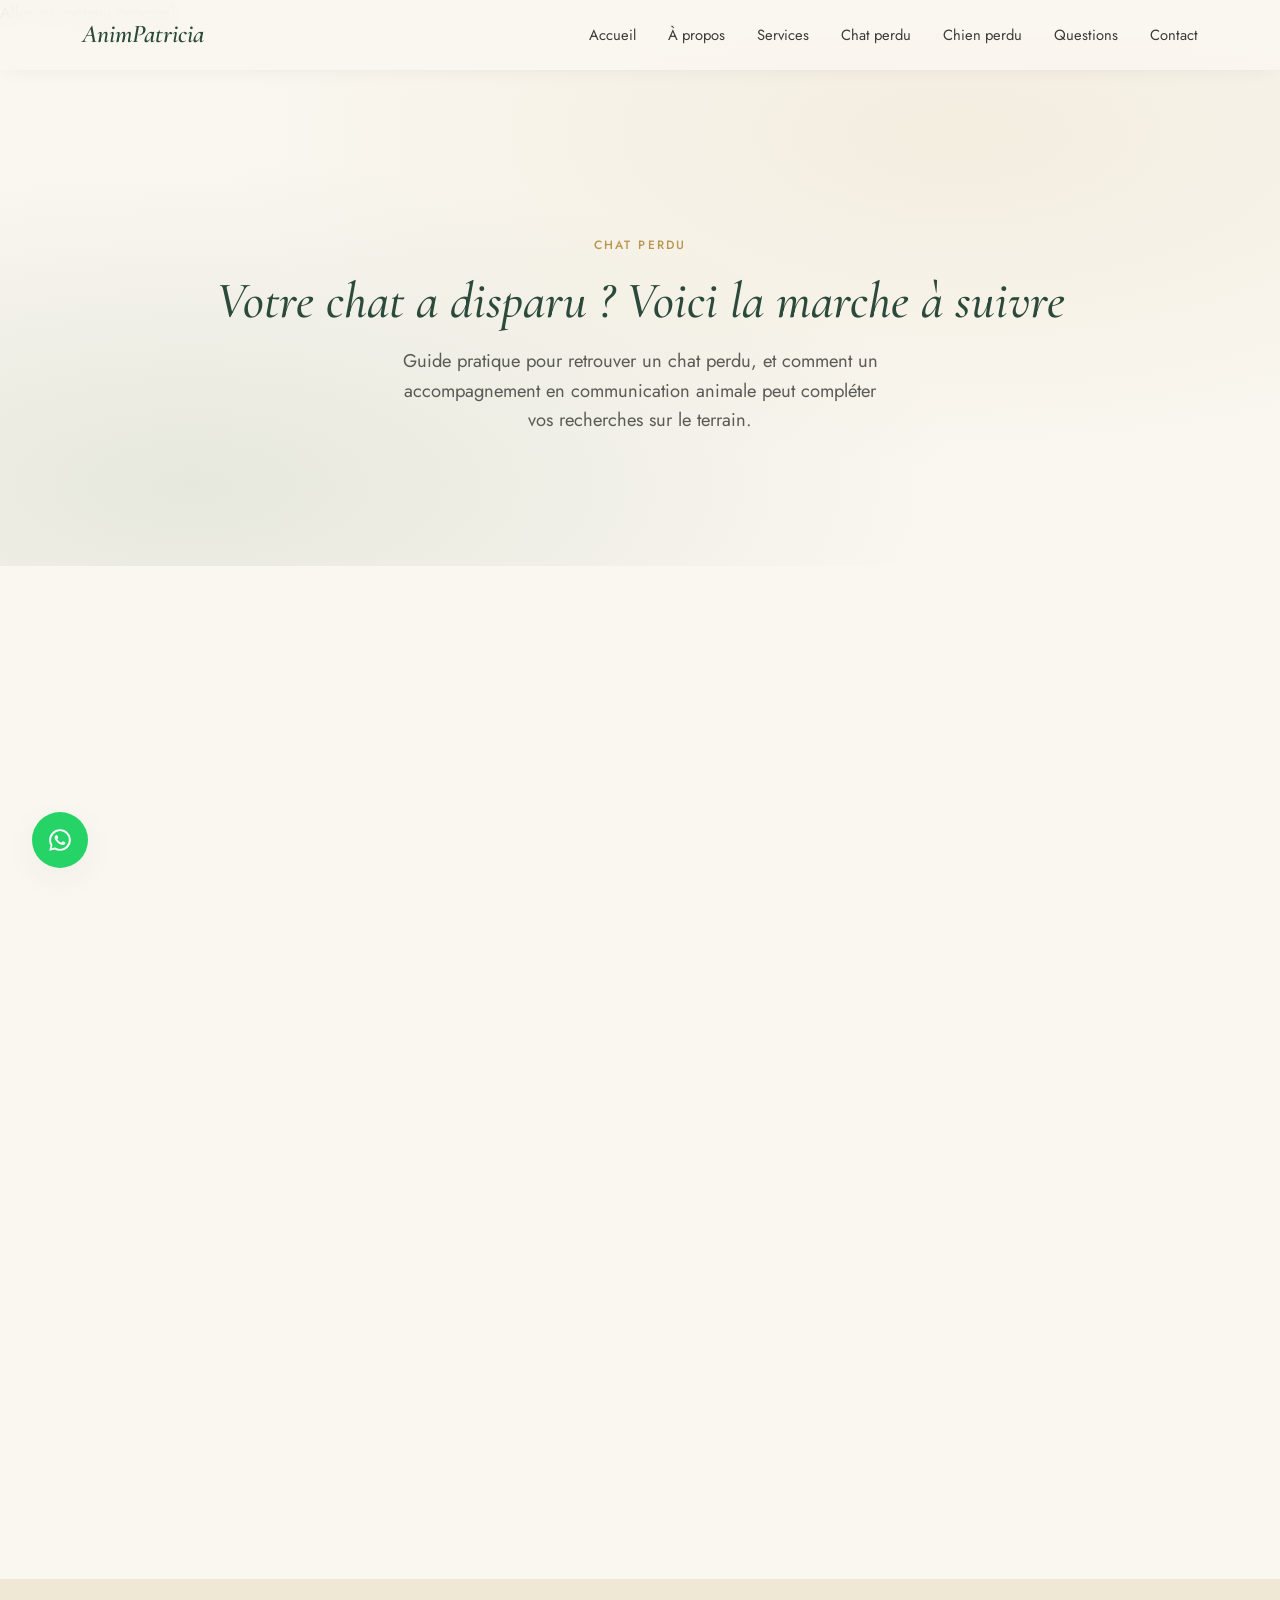
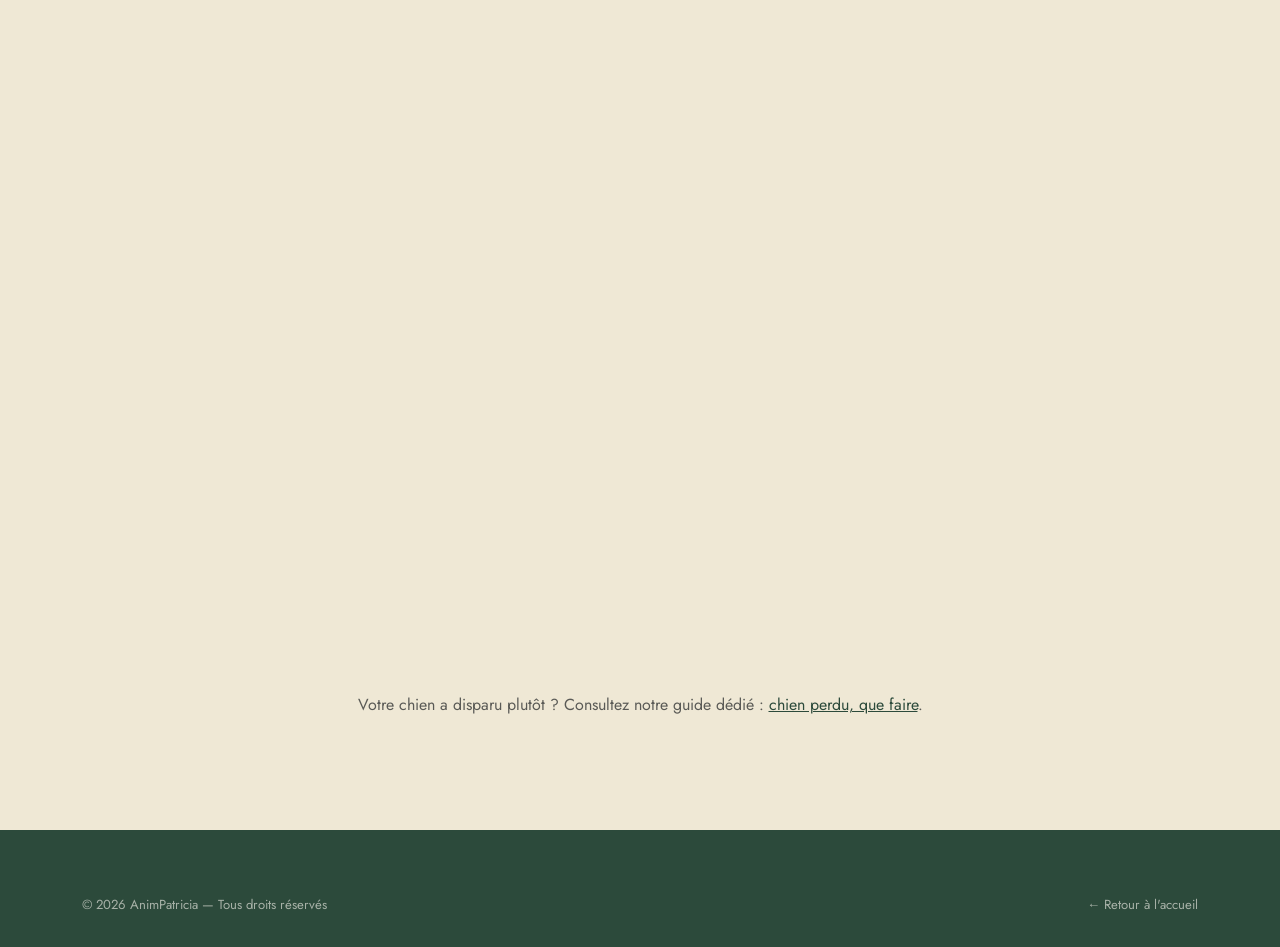
==== chat-perdu.html @ 19178d29 "Add files via upload" ====
<!DOCTYPE html>
<html lang="fr">
<head>
<meta charset="UTF-8">
<meta name="viewport" content="width=device-width, initial-scale=1.0">
<title>Chat Perdu : Que Faire ? Retrouver son Chat Disparu | AnimPatricia</title>
<meta name="description" content="Votre chat a disparu ? Découvrez la marche à suivre pour retrouver un chat perdu, et comment la communication animale peut vous aider dans les recherches.">
<meta name="keywords" content="chat perdu, chat disparu, retrouver un chat perdu, chat perdu que faire, chat échappé, recherche chat perdu">
<meta name="author" content="AnimPatricia">
<meta name="robots" content="index, follow, max-image-preview:large">
<meta name="theme-color" content="#2C4A3B">
<link rel="canonical" href="https://www.animpatricia.fr/chat-perdu.html">

<meta property="og:type" content="article">
<meta property="og:site_name" content="AnimPatricia">
<meta property="og:title" content="Chat Perdu : Que Faire ? Retrouver son Chat Disparu">
<meta property="og:description" content="La marche à suivre pour retrouver un chat perdu, et comment la communication animale peut aider dans les recherches.">
<meta property="og:image" content="https://images.unsplash.com/photo-1533738363-b7f9aef128ce?w=1200&q=80">
<meta property="og:url" content="https://www.animpatricia.fr/chat-perdu.html">
<meta property="og:locale" content="fr_FR">

<meta name="twitter:card" content="summary_large_image">
<meta name="twitter:title" content="Chat Perdu : Que Faire ? Retrouver son Chat Disparu">
<meta name="twitter:image" content="https://images.unsplash.com/photo-1533738363-b7f9aef128ce?w=1200&q=80">

<link rel="icon" href="data:image/svg+xml,<svg xmlns=%22http://www.w3.org/2000/svg%22 viewBox=%220 0 100 100%22><text y=%22.9em%22 font-size=%2290%22>🐾</text></svg>">
<link rel="manifest" href="manifest.json">

<script type="application/ld+json">
{
  "@context": "https://schema.org",
  "@type": "BreadcrumbList",
  "itemListElement": [
    {"@type": "ListItem", "position": 1, "name": "Accueil", "item": "https://www.animpatricia.fr/"},
    {"@type": "ListItem", "position": 2, "name": "Chat perdu", "item": "https://www.animpatricia.fr/chat-perdu.html"}
  ]
}
</script>
<script type="application/ld+json">
{
  "@context": "https://schema.org",
  "@type": "Article",
  "headline": "Chat perdu : que faire pour le retrouver ?",
  "author": {"@type": "Person", "name": "Patricia"},
  "publisher": {"@type": "Organization", "name": "AnimPatricia"},
  "about": "Recherche d'un chat perdu ou disparu",
  "mainEntityOfPage": "https://www.animpatricia.fr/chat-perdu.html"
}
</script>
<script type="application/ld+json">
{
  "@context": "https://schema.org",
  "@type": "FAQPage",
  "mainEntity": [
    {"@type": "Question", "name": "Combien de temps un chat perdu peut-il survivre dehors ?", "acceptedAnswer": {"@type": "Answer", "text": "Un chat peut survivre plusieurs jours à plusieurs semaines dehors selon son caractère et son environnement. Les premières 48 à 72 heures sont déterminantes pour les recherches."}},
    {"@type": "Question", "name": "Un chat perdu revient-il de lui-même ?", "acceptedAnswer": {"@type": "Answer", "text": "Cela arrive fréquemment, surtout si le chat ne s'est pas trop éloigné de son territoire. Mais un chat stressé ou effrayé peut aussi se cacher longtemps sans oser bouger."}},
    {"@type": "Question", "name": "La communication animale peut-elle aider à retrouver un chat perdu ?", "acceptedAnswer": {"@type": "Answer", "text": "Une séance de communication animale ne remplace pas les recherches actives, mais elle peut apporter des pistes sur l'état émotionnel et l'environnement perçu par l'animal, en complément."}}
  ]
}
</script>

<link rel="preconnect" href="https://fonts.googleapis.com">
<link rel="preconnect" href="https://fonts.gstatic.com" crossorigin>
<link href="https://fonts.googleapis.com/css2?family=Cormorant+Garamond:ital,wght@0,400;0,500;0,600;1,400;1,500;1,600&family=Jost:wght@300;400;500;600&display=swap" rel="stylesheet">
<link rel="stylesheet" href="style.css">
</head>
<body>
<a href="#main" class="skip-link">Aller au contenu principal</a>

<nav class="navbar scrolled" id="navbar">
  <div class="container">
    <a href="index.html#accueil" class="logo">AnimPatricia</a>
    <ul class="nav-links">
      <li><a href="index.html#accueil">Accueil</a></li>
      <li><a href="index.html#apropos">À propos</a></li>
      <li><a href="index.html#services">Services</a></li>
      <li><a href="chat-perdu.html">Chat perdu</a></li>
      <li><a href="chien-perdu.html">Chien perdu</a></li>
      <li><a href="index.html#faq">Questions</a></li>
      <li><a href="index.html#contact">Contact</a></li>
    </ul>
    <a href="index.html#contact" class="btn btn-primary btn-small nav-cta">Réserver</a>
  </div>
</nav>

<main id="main">
<header class="hero" style="min-height:60vh;padding-top:8rem;padding-bottom:3rem">
  <div class="container" style="grid-template-columns:1fr;text-align:center">
    <div class="hero-text reveal visible" style="margin:0 auto">
      <span class="eyebrow">Chat perdu</span>
      <h1 style="font-size:clamp(2.2rem,4.5vw,3.2rem)">Votre chat a disparu ? Voici la marche à suivre</h1>
      <p style="margin:1rem auto 0">Guide pratique pour retrouver un chat perdu, et comment un accompagnement en communication animale peut compléter vos recherches sur le terrain.</p>
    </div>
  </div>
</header>

<section class="section">
  <div class="container" style="max-width:760px">
    <div class="reveal">
      <h2>Les premières heures : ce qu'il faut faire</h2>
      <p>La majorité des chats perdus restent cachés à proximité de leur domicile, souvent par peur plutôt que par fugue volontaire. Agir vite augmente nettement les chances de retrouvailles.</p>
      <div class="about-values" style="grid-template-columns:1fr;margin:1.5rem 0">
        <div style="text-align:left">🔦 Cherchez en priorité la nuit, aux heures calmes, avec une lampe torche et sa nourriture habituelle</div>
        <div style="text-align:left">📢 Prévenez les voisins, la mairie, les vétérinaires et la fourrière du secteur</div>
        <div style="text-align:left">📱 Diffusez une annonce avec photo sur les réseaux sociaux et sites spécialisés (I-CAD, SecondeChance...)</div>
        <div style="text-align:left">🏠 Laissez une fenêtre ou une porte accessible avec un vêtement de la maison à l'extérieur</div>
        <div style="text-align:left">🐾 Vérifiez l'identification (puce électronique) auprès du fichier I-CAD si le chat est retrouvé par un tiers</div>
      </div>

      <h2>Pourquoi les chats se cachent plutôt que de revenir</h2>
      <p>Contrairement au chien, le chat perdu a un réflexe de survie qui le pousse à se dissimuler plutôt qu'à se déplacer vers son foyer. Il peut rester tapi à quelques mètres de chez vous, silencieux, sans oser sortir de sa cachette même en vous entendant l'appeler.</p>

      <h2>Comment la communication animale peut compléter vos recherches</h2>
      <p>Une séance de communication animale ne remplace jamais les recherches actives sur le terrain, mais elle peut, en complément, apporter des éléments de compréhension : état émotionnel du chat au moment de la disparition, éléments de son environnement perçus intuitivement, ou pistes pour orienter les zones de recherche.</p>
      <p>Chez AnimPatricia, cet accompagnement se fait sur la base d'une photo récente de votre chat, à distance, sans nécessiter sa présence physique.</p>

      <div style="text-align:center;margin-top:2.5rem">
        <a href="index.html#contact" class="btn btn-primary">Demander un accompagnement</a>
      </div>
    </div>
  </div>
</section>

<section class="section section-alt">
  <div class="container" style="max-width:760px">
    <div class="section-head reveal">
      <span class="eyebrow">Questions fréquentes</span>
      <h2>Chat perdu : les questions les plus posées</h2>
    </div>
    <div class="faq-list reveal">
      <div class="faq-item open">
        <div class="faq-question" style="cursor:default"><span>Combien de temps un chat perdu peut-il survivre dehors ?</span></div>
        <div class="faq-answer" style="max-height:none"><p>Un chat peut survivre plusieurs jours à plusieurs semaines dehors selon son caractère et son environnement. Les premières 48 à 72 heures sont déterminantes pour les recherches.</p></div>
      </div>
      <div class="faq-item open">
        <div class="faq-question" style="cursor:default"><span>Un chat perdu revient-il de lui-même ?</span></div>
        <div class="faq-answer" style="max-height:none"><p>Cela arrive fréquemment, surtout si le chat ne s'est pas trop éloigné de son territoire. Mais un chat stressé ou effrayé peut aussi se cacher longtemps sans oser bouger.</p></div>
      </div>
      <div class="faq-item open">
        <div class="faq-question" style="cursor:default"><span>La communication animale peut-elle aider à retrouver un chat perdu ?</span></div>
        <div class="faq-answer" style="max-height:none"><p>Une séance de communication animale ne remplace pas les recherches actives, mais elle peut apporter des pistes sur l'état émotionnel et l'environnement perçu par l'animal, en complément.</p></div>
      </div>
    </div>
    <p style="text-align:center;margin-top:2rem;color:var(--charcoal-soft)">Votre chien a disparu plutôt ? Consultez notre guide dédié : <a href="chien-perdu.html" style="text-decoration:underline;color:var(--forest)">chien perdu, que faire</a>.</p>
  </div>
</section>
</main>

<footer>
  <div class="container">
    <div class="footer-bottom" style="border-top:none;padding-top:0">
      <span>© <span id="year"></span> AnimPatricia — Tous droits réservés</span>
      <a href="index.html#accueil">← Retour à l'accueil</a>
    </div>
  </div>
</footer>

<a href="https://wa.me/33756988756" target="_blank" rel="noopener" class="whatsapp-float" aria-label="Contacter sur WhatsApp">
  <svg width="26" height="26" viewBox="0 0 24 24" fill="currentColor"><path d="M12 2C6.48 2 2 6.48 2 12c0 1.85.5 3.58 1.36 5.08L2 22l5.08-1.32A9.94 9.94 0 0012 22c5.52 0 10-4.48 10-10S17.52 2 12 2zm0 18.2c-1.62 0-3.14-.44-4.44-1.2l-.32-.19-3.02.79.8-2.94-.2-.3A8.18 8.18 0 013.8 12 8.2 8.2 0 1112 20.2zm4.5-6.14c-.25-.12-1.45-.71-1.67-.8-.22-.08-.39-.12-.55.12-.16.25-.63.8-.77.96-.14.16-.28.18-.53.06-.25-.12-1.04-.38-1.99-1.22-.73-.65-1.23-1.46-1.37-1.7-.14-.25-.02-.38.11-.5.11-.11.25-.28.37-.42.12-.14.16-.25.24-.4.08-.16.04-.3-.02-.42-.06-.12-.55-1.33-.76-1.82-.2-.48-.4-.42-.55-.42h-.47c-.16 0-.42.06-.64.3-.22.25-.85.83-.85 2.02 0 1.19.87 2.34.99 2.5.12.16 1.7 2.6 4.13 3.64.58.25 1.03.4 1.38.51.58.18 1.11.16 1.53.1.47-.07 1.45-.59 1.65-1.16.2-.57.2-1.06.14-1.16-.06-.1-.22-.16-.47-.28z"/></svg>
</a>

<script>document.getElementById('year').textContent = new Date().getFullYear();</script>
</body>
</html>
---- style.css ----
/* ==========================================================================
   AnimPatricia — Feuille de style
   Système de design : tokens couleur, typographie, layout
   ========================================================================== */

:root {
  /* Couleurs */
  --cream: #FAF7F0;
  --cream-dark: #F2EDE1;
  --sand: #E4D9BE;
  --sand-light: #EFE8D5;
  --sage: #8CA187;
  --sage-dark: #6E8570;
  --forest: #2C4A3B;
  --forest-light: #3C5C4B;
  --gold: #B8964F;
  --gold-light: #D4B876;
  --charcoal: #3A3A38;
  --charcoal-soft: #5A5A56;
  --white: #FFFFFF;

  /* Typographie */
  --font-display: 'Cormorant Garamond', Georgia, serif;
  --font-body: 'Jost', 'Helvetica Neue', Arial, sans-serif;

  /* Espacements */
  --space-xs: 0.5rem;
  --space-sm: 1rem;
  --space-md: 2rem;
  --space-lg: 4rem;
  --space-xl: 7rem;

  /* Rayons & ombres */
  --radius-sm: 8px;
  --radius-md: 16px;
  --radius-lg: 28px;
  --shadow-soft: 0 10px 40px -12px rgba(58, 58, 56, 0.15);
  --shadow-softer: 0 4px 20px -8px rgba(58, 58, 56, 0.10);

  --transition-smooth: 0.5s cubic-bezier(0.22, 1, 0.36, 1);
}

* { box-sizing: border-box; margin: 0; padding: 0; }

html { scroll-behavior: smooth; }

@media (prefers-reduced-motion: reduce) {
  html { scroll-behavior: auto; }
  *, *::before, *::after {
    animation-duration: 0.01ms !important;
    animation-iteration-count: 1 !important;
    transition-duration: 0.01ms !important;
    scroll-behavior: auto !important;
  }
}

body {
  font-family: var(--font-body);
  background: var(--cream);
  color: var(--charcoal);
  line-height: 1.6;
  overflow-x: hidden;
  -webkit-font-smoothing: antialiased;
}

img { max-width: 100%; display: block; }
a { text-decoration: none; color: inherit; }
ul { list-style: none; }
button { font-family: inherit; cursor: pointer; border: none; background: none; }

h1, h2, h3, h4 {
  font-family: var(--font-display);
  font-weight: 500;
  color: var(--forest);
  line-height: 1.15;
}

.eyebrow {
  font-family: var(--font-body);
  text-transform: uppercase;
  letter-spacing: 0.18em;
  font-size: 0.75rem;
  color: var(--gold);
  font-weight: 500;
}

.container {
  max-width: 1180px;
  margin: 0 auto;
  padding: 0 var(--space-md);
}

.section {
  padding: var(--space-xl) 0;
  position: relative;
}

.section-head {
  max-width: 640px;
  margin: 0 auto var(--space-lg);
  text-align: center;
}

.section-head h2 {
  font-size: clamp(2rem, 4vw, 2.8rem);
  margin-top: var(--space-xs);
  font-style: italic;
}

.section-head p {
  color: var(--charcoal-soft);
  margin-top: var(--space-sm);
  font-size: 1.05rem;
}

.section-alt { background: var(--sand-light); }

/* ---------- Fil de lumière (signature) ---------- */
.thread-divider {
  width: 100%;
  height: 90px;
  display: block;
  margin: 0 auto;
}
.thread-divider path {
  fill: none;
  stroke: url(#thread-gradient);
  stroke-width: 2;
  stroke-linecap: round;
  stroke-dasharray: 600;
  stroke-dashoffset: 600;
  transition: stroke-dashoffset 1.6s cubic-bezier(0.22, 1, 0.36, 1);
}
.thread-divider.visible path { stroke-dashoffset: 0; }

/* ---------- Boutons ---------- */
.btn {
  display: inline-flex;
  align-items: center;
  gap: 0.5rem;
  padding: 0.85rem 1.9rem;
  border-radius: 999px;
  font-size: 0.95rem;
  font-weight: 500;
  letter-spacing: 0.02em;
  transition: all var(--transition-smooth);
  white-space: nowrap;
}
.btn-primary {
  background: var(--forest);
  color: var(--cream);
  box-shadow: var(--shadow-softer);
}
.btn-primary:hover {
  background: var(--forest-light);
  transform: translateY(-2px);
  box-shadow: var(--shadow-soft);
}
.btn-ghost {
  border: 1.5px solid var(--forest);
  color: var(--forest);
}
.btn-ghost:hover {
  background: var(--forest);
  color: var(--cream);
}
.btn-gold {
  background: linear-gradient(135deg, var(--gold-light), var(--gold));
  color: var(--cream);
}
.btn-gold:hover { transform: translateY(-2px); box-shadow: var(--shadow-soft); }
.btn-small { padding: 0.6rem 1.3rem; font-size: 0.85rem; }

/* ---------- Navbar ---------- */
.navbar {
  position: fixed;
  top: 0;
  left: 0;
  right: 0;
  z-index: 1000;
  padding: 1.3rem 0;
  transition: all var(--transition-smooth);
}
.navbar.scrolled {
  background: rgba(250, 247, 240, 0.92);
  backdrop-filter: blur(12px);
  box-shadow: var(--shadow-softer);
  padding: 0.9rem 0;
}
.navbar .container {
  display: flex;
  align-items: center;
  justify-content: space-between;
}
.logo {
  font-family: var(--font-display);
  font-size: 1.6rem;
  font-style: italic;
  color: var(--forest);
  font-weight: 600;
}
.nav-links {
  display: flex;
  gap: var(--space-md);
  align-items: center;
}
.nav-links a {
  font-size: 0.92rem;
  color: var(--charcoal);
  position: relative;
  padding-bottom: 4px;
}
.nav-links a::after {
  content: '';
  position: absolute;
  left: 0; bottom: 0;
  width: 0; height: 1.5px;
  background: var(--gold);
  transition: width 0.3s ease;
}
.nav-links a:hover::after { width: 100%; }
.nav-cta { display: none; }

.hamburger {
  display: none;
  flex-direction: column;
  gap: 5px;
  z-index: 1100;
  position: relative;
  width: 32px;
  height: 24px;
}
.hamburger span {
  display: block;
  width: 100%;
  height: 2px;
  background: var(--forest);
  border-radius: 2px;
  transition: all 0.35s cubic-bezier(0.22, 1, 0.36, 1);
}
.hamburger.open span:nth-child(1) { transform: translateY(8.5px) rotate(45deg); }
.hamburger.open span:nth-child(2) { opacity: 0; }
.hamburger.open span:nth-child(3) { transform: translateY(-8.5px) rotate(-45deg); }

.mobile-menu {
  position: fixed;
  top: 0;
  right: 0;
  height: 100vh;
  width: min(78vw, 340px);
  background: rgba(44, 74, 59, 0.97);
  backdrop-filter: blur(10px);
  z-index: 1050;
  transform: translateX(100%);
  transition: transform 0.5s cubic-bezier(0.22, 1, 0.36, 1);
  display: flex;
  flex-direction: column;
  justify-content: center;
  padding: var(--space-lg) var(--space-md);
}
.mobile-menu.open { transform: translateX(0); }
.mobile-menu a {
  color: var(--cream);
  font-family: var(--font-display);
  font-size: 1.5rem;
  font-style: italic;
  padding: 0.6rem 0;
  display: block;
  opacity: 0;
  transform: translateX(20px);
  transition: all 0.4s ease;
}
.mobile-menu.open a { opacity: 1; transform: translateX(0); }
.mobile-menu a:nth-child(1) { transition-delay: 0.1s; }
.mobile-menu a:nth-child(2) { transition-delay: 0.15s; }
.mobile-menu a:nth-child(3) { transition-delay: 0.2s; }
.mobile-menu a:nth-child(4) { transition-delay: 0.25s; }
.mobile-menu a:nth-child(5) { transition-delay: 0.3s; }
.mobile-menu a:nth-child(6) { transition-delay: 0.35s; }
.mobile-menu a:nth-child(7) { transition-delay: 0.4s; }
.mobile-menu a:nth-child(8) { transition-delay: 0.45s; }
.mobile-overlay {
  position: fixed;
  inset: 0;
  background: rgba(0,0,0,0.3);
  z-index: 1040;
  opacity: 0;
  pointer-events: none;
  transition: opacity 0.4s ease;
}
.mobile-overlay.open { opacity: 1; pointer-events: auto; }

/* ---------- Hero ---------- */
.hero {
  min-height: 100vh;
  display: flex;
  align-items: center;
  position: relative;
  padding-top: 6rem;
  overflow: hidden;
  background:
    radial-gradient(ellipse at 75% 20%, rgba(184, 150, 79, 0.10), transparent 55%),
    radial-gradient(ellipse at 15% 85%, rgba(140, 161, 135, 0.18), transparent 50%),
    var(--cream);
}
.hero .container {
  display: grid;
  grid-template-columns: 1.05fr 0.95fr;
  gap: var(--space-lg);
  align-items: center;
}
.hero-text .eyebrow { display: block; margin-bottom: var(--space-sm); }
.hero-text h1 {
  font-size: clamp(2.6rem, 5vw, 4rem);
  font-style: italic;
  margin-bottom: var(--space-sm);
}
.hero-text p {
  font-size: 1.15rem;
  color: var(--charcoal-soft);
  max-width: 480px;
  margin-bottom: var(--space-md);
}
.hero-actions { display: flex; gap: 1rem; flex-wrap: wrap; }

.hero-visual {
  position: relative;
  border-radius: var(--radius-lg);
  overflow: hidden;
  aspect-ratio: 4/5;
  box-shadow: var(--shadow-soft);
}
.hero-visual img {
  width: 100%; height: 100%; object-fit: cover;
}
.hero-glow {
  position: absolute;
  inset: 0;
  background: linear-gradient(135deg, transparent 40%, rgba(212, 184, 118, 0.35) 55%, transparent 70%);
  mix-blend-mode: soft-light;
  animation: glowShift 6s ease-in-out infinite alternate;
}
@keyframes glowShift {
  from { opacity: 0.5; transform: translateX(-4%); }
  to { opacity: 0.9; transform: translateX(4%); }
}
.hero-float-card {
  position: absolute;
  bottom: -1.2rem;
  left: -1.6rem;
  background: rgba(250, 247, 240, 0.92);
  backdrop-filter: blur(8px);
  border-radius: var(--radius-md);
  padding: 1rem 1.4rem;
  box-shadow: var(--shadow-soft);
  display: flex;
  align-items: center;
  gap: 0.8rem;
  animation: floatY 4s ease-in-out infinite;
}
@keyframes floatY {
  0%, 100% { transform: translateY(0); }
  50% { transform: translateY(-10px); }
}
.hero-float-card .dot {
  width: 10px; height: 10px; border-radius: 50%;
  background: var(--gold);
  box-shadow: 0 0 0 6px rgba(184,150,79,0.15);
}
.hero-float-card span { font-size: 0.85rem; color: var(--charcoal-soft); }
.hero-float-card strong { display: block; font-family: var(--font-display); font-style: italic; color: var(--forest); font-size: 1.05rem; }

.hero-scroll-cue {
  position: absolute;
  bottom: 2rem;
  left: 50%;
  transform: translateX(-50%);
  display: flex;
  flex-direction: column;
  align-items: center;
  gap: 0.4rem;
  color: var(--charcoal-soft);
  font-size: 0.75rem;
  letter-spacing: 0.1em;
}
.hero-scroll-cue::after {
  content: '';
  width: 1px; height: 34px;
  background: linear-gradient(var(--gold), transparent);
  animation: scrollCue 2s ease-in-out infinite;
}
@keyframes scrollCue {
  0% { transform: scaleY(0); transform-origin: top; }
  50% { transform: scaleY(1); transform-origin: top; }
  50.1% { transform-origin: bottom; }
  100% { transform: scaleY(0); transform-origin: bottom; }
}

/* ---------- Scroll reveal ---------- */
.reveal {
  opacity: 0;
  transform: translateY(28px);
  transition: opacity 0.8s cubic-bezier(0.22,1,0.36,1), transform 0.8s cubic-bezier(0.22,1,0.36,1);
}
.reveal.visible { opacity: 1; transform: translateY(0); }
.reveal-stagger.visible .stagger-item { transition-delay: calc(var(--i) * 0.08s); }

/* ---------- À propos ---------- */
.about {
  display: grid;
  grid-template-columns: 0.85fr 1.15fr;
  gap: var(--space-lg);
  align-items: center;
}
.about-visual {
  position: relative;
  border-radius: var(--radius-lg);
  overflow: hidden;
  aspect-ratio: 3/4;
  box-shadow: var(--shadow-soft);
}
.about-visual img { width: 100%; height: 100%; object-fit: cover; }
.about-content .eyebrow { display:block; margin-bottom: var(--space-xs); }
.about-content h2 { font-size: clamp(1.9rem, 3.5vw, 2.5rem); font-style: italic; margin-bottom: var(--space-sm); }
.about-content p { color: var(--charcoal-soft); margin-bottom: var(--space-sm); }
.about-quote {
  font-family: var(--font-display);
  font-style: italic;
  font-size: 1.3rem;
  color: var(--forest);
  border-left: 3px solid var(--gold);
  padding-left: 1.2rem;
  margin: var(--space-md) 0;
}
.about-values {
  display: grid;
  grid-template-columns: repeat(2, 1fr);
  gap: 0.8rem;
  margin-top: var(--space-md);
}
.about-values div {
  font-size: 0.9rem;
  color: var(--forest);
  padding: 0.6rem 0.9rem;
  background: var(--sand-light);
  border-radius: var(--radius-sm);
  text-align: center;
  font-weight: 500;
}

/* ---------- Pourquoi la communication animale ---------- */
.why-grid {
  display: grid;
  grid-template-columns: repeat(3, 1fr);
  gap: var(--space-md);
}
.why-card {
  background: var(--white);
  border-radius: var(--radius-md);
  padding: var(--space-md);
  box-shadow: var(--shadow-softer);
  transition: transform var(--transition-smooth), box-shadow var(--transition-smooth);
}
.why-card:hover { transform: translateY(-6px); box-shadow: var(--shadow-soft); }
.why-icon {
  width: 52px; height: 52px;
  border-radius: 50%;
  background: linear-gradient(135deg, var(--sage), var(--forest));
  display: flex; align-items: center; justify-content: center;
  margin-bottom: var(--space-sm);
  color: var(--cream);
}
.why-card h3 { font-size: 1.25rem; font-style: italic; margin-bottom: 0.5rem; }
.why-card p { color: var(--charcoal-soft); font-size: 0.95rem; }

/* ---------- Services ---------- */
.services-grid {
  display: grid;
  grid-template-columns: repeat(auto-fit, minmax(280px, 1fr));
  gap: var(--space-md);
}
.service-card {
  background: var(--white);
  border-radius: var(--radius-md);
  overflow: hidden;
  box-shadow: var(--shadow-softer);
  transition: transform var(--transition-smooth), box-shadow var(--transition-smooth);
  display: flex;
  flex-direction: column;
}
.service-card:hover { transform: translateY(-8px); box-shadow: var(--shadow-soft); }
.service-img { aspect-ratio: 16/10; overflow: hidden; }
.service-img img { width: 100%; height: 100%; object-fit: cover; transition: transform 0.6s ease; }
.service-card:hover .service-img img { transform: scale(1.06); }
.service-body { padding: 1.4rem; display: flex; flex-direction: column; gap: 0.6rem; flex: 1; }
.service-body h3 { font-size: 1.25rem; font-style: italic; }
.service-body p { color: var(--charcoal-soft); font-size: 0.92rem; flex: 1; }
.service-footer {
  display: flex; align-items: center; justify-content: space-between;
  margin-top: 0.6rem;
}
.service-price { font-family: var(--font-display); font-size: 1.15rem; color: var(--gold); font-style: italic; }

/* ---------- Timeline ---------- */
.timeline {
  display: grid;
  grid-template-columns: repeat(5, 1fr);
  gap: var(--space-sm);
  position: relative;
}
.timeline::before {
  content: '';
  position: absolute;
  top: 26px;
  left: 5%;
  right: 5%;
  height: 1.5px;
  background: linear-gradient(90deg, var(--gold-light), var(--sage), var(--gold-light));
}
.timeline-step {
  text-align: center;
  position: relative;
}
.timeline-num {
  width: 52px; height: 52px;
  margin: 0 auto var(--space-sm);
  border-radius: 50%;
  background: var(--cream);
  border: 1.5px solid var(--gold);
  color: var(--forest);
  font-family: var(--font-display);
  font-style: italic;
  font-size: 1.3rem;
  display: flex; align-items: center; justify-content: center;
  position: relative;
  z-index: 2;
  transition: all var(--transition-smooth);
}
.timeline-step:hover .timeline-num {
  background: var(--forest);
  color: var(--cream);
  transform: scale(1.08);
}
.timeline-step h4 { font-size: 1.05rem; font-style: italic; margin-bottom: 0.3rem; }
.timeline-step p { font-size: 0.85rem; color: var(--charcoal-soft); }

/* ---------- Pourquoi choisir ---------- */
.choose-grid {
  display: grid;
  grid-template-columns: repeat(auto-fit, minmax(200px, 1fr));
  gap: var(--space-md);
}
.choose-item {
  text-align: center;
  padding: var(--space-md) var(--space-sm);
}
.choose-icon {
  width: 46px; height: 46px;
  margin: 0 auto var(--space-sm);
  color: var(--gold);
}
.choose-item h4 { font-size: 1.05rem; font-style: italic; }

/* ---------- Témoignages ---------- */
.testimonials-wrap { position: relative; }
.testimonial-track {
  display: flex;
  gap: var(--space-md);
  overflow-x: auto;
  scroll-snap-type: x mandatory;
  padding: 0.5rem 0.2rem 2rem;
  scrollbar-width: thin;
  scrollbar-color: var(--gold) transparent;
}
.testimonial-track::-webkit-scrollbar { height: 6px; }
.testimonial-track::-webkit-scrollbar-thumb { background: var(--gold-light); border-radius: 3px; }
.testimonial-card {
  min-width: 320px;
  max-width: 320px;
  scroll-snap-align: start;
  background: var(--white);
  border-radius: var(--radius-md);
  padding: 1.6rem;
  box-shadow: var(--shadow-softer);
  display: flex;
  flex-direction: column;
  gap: 0.8rem;
}
.testimonial-stars { color: var(--gold); font-size: 0.9rem; letter-spacing: 0.15em; }
.testimonial-text { font-size: 0.95rem; color: var(--charcoal-soft); flex: 1; font-style: italic; }
.testimonial-person { display: flex; align-items: center; gap: 0.7rem; }
.testimonial-avatar {
  width: 42px; height: 42px; border-radius: 50%; object-fit: cover;
}
.testimonial-name { font-weight: 500; color: var(--forest); font-size: 0.92rem; }
.testimonial-meta { font-size: 0.78rem; color: var(--charcoal-soft); }
.testimonial-nav {
  display: flex; gap: 0.8rem; justify-content: center; margin-top: var(--space-sm);
}
.testimonial-nav button {
  width: 40px; height: 40px; border-radius: 50%;
  border: 1.5px solid var(--sand);
  color: var(--forest);
  display: flex; align-items: center; justify-content: center;
  transition: all 0.3s ease;
}
.testimonial-nav button:hover { background: var(--forest); color: var(--cream); border-color: var(--forest); }

/* ---------- Galerie ---------- */
.gallery-filters {
  display: flex;
  gap: 0.6rem;
  justify-content: center;
  flex-wrap: wrap;
  margin-bottom: var(--space-md);
}
.filter-btn {
  padding: 0.5rem 1.2rem;
  border-radius: 999px;
  border: 1.5px solid var(--sand);
  font-size: 0.85rem;
  color: var(--charcoal-soft);
  transition: all 0.3s ease;
}
.filter-btn.active, .filter-btn:hover {
  background: var(--forest);
  border-color: var(--forest);
  color: var(--cream);
}
.gallery-grid {
  display: grid;
  grid-template-columns: repeat(4, 1fr);
  grid-auto-rows: 180px;
  gap: 0.8rem;
}
.gallery-item {
  position: relative;
  overflow: hidden;
  border-radius: var(--radius-sm);
  cursor: pointer;
}
.gallery-item:nth-child(3n+1) { grid-row: span 2; }
.gallery-item img {
  width: 100%; height: 100%; object-fit: cover;
  transition: transform 0.6s ease;
}
.gallery-item:hover img { transform: scale(1.08); }
.gallery-item::after {
  content: '';
  position: absolute; inset: 0;
  background: linear-gradient(0deg, rgba(44,74,59,0.55), transparent 55%);
  opacity: 0;
  transition: opacity 0.3s ease;
}
.gallery-item:hover::after { opacity: 1; }
.gallery-item.hide { display: none; }

.lightbox {
  position: fixed;
  inset: 0;
  background: rgba(44, 74, 59, 0.95);
  z-index: 2000;
  display: flex;
  align-items: center;
  justify-content: center;
  opacity: 0;
  pointer-events: none;
  transition: opacity 0.35s ease;
}
.lightbox.open { opacity: 1; pointer-events: auto; }
.lightbox img { max-width: 85vw; max-height: 80vh; border-radius: var(--radius-sm); box-shadow: var(--shadow-soft); }
.lightbox-close {
  position: absolute; top: 2rem; right: 2rem;
  color: var(--cream); font-size: 1.6rem;
  width: 44px; height: 44px;
  border: 1.5px solid rgba(250,247,240,0.4);
  border-radius: 50%;
  display: flex; align-items: center; justify-content: center;
}

/* ---------- FAQ ---------- */
.faq-list { max-width: 760px; margin: 0 auto; }
.faq-item {
  border-bottom: 1px solid var(--sand);
}
.faq-question {
  width: 100%;
  display: flex;
  align-items: center;
  justify-content: space-between;
  padding: 1.3rem 0.3rem;
  text-align: left;
  font-family: var(--font-display);
  font-style: italic;
  font-size: 1.1rem;
  color: var(--forest);
}
.faq-icon {
  width: 22px; height: 22px;
  flex-shrink: 0;
  position: relative;
  margin-left: 1rem;
}
.faq-icon::before, .faq-icon::after {
  content: '';
  position: absolute;
  background: var(--gold);
  transition: transform 0.35s ease;
}
.faq-icon::before { width: 100%; height: 1.5px; top: 50%; left: 0; transform: translateY(-50%); }
.faq-icon::after { width: 1.5px; height: 100%; left: 50%; top: 0; transform: translateX(-50%); }
.faq-item.open .faq-icon::after { transform: translateX(-50%) rotate(90deg); opacity: 0; }
.faq-answer {
  max-height: 0;
  overflow: hidden;
  transition: max-height 0.4s cubic-bezier(0.22,1,0.36,1);
}
.faq-answer p { padding: 0 0.3rem 1.3rem; color: var(--charcoal-soft); font-size: 0.95rem; }

/* ---------- Blog ---------- */
.blog-grid {
  display: grid;
  grid-template-columns: repeat(auto-fit, minmax(280px, 1fr));
  gap: var(--space-md);
}
.blog-card {
  background: var(--white);
  border-radius: var(--radius-md);
  overflow: hidden;
  box-shadow: var(--shadow-softer);
  transition: transform var(--transition-smooth);
}
.blog-card:hover { transform: translateY(-6px); }
.blog-img { aspect-ratio: 16/10; overflow: hidden; }
.blog-img img { width: 100%; height: 100%; object-fit: cover; }
.blog-body { padding: 1.3rem; }
.blog-tag { color: var(--gold); font-size: 0.75rem; text-transform: uppercase; letter-spacing: 0.12em; }
.blog-body h3 { font-size: 1.15rem; font-style: italic; margin: 0.5rem 0; }
.blog-body p { color: var(--charcoal-soft); font-size: 0.9rem; }
.blog-read { font-size: 0.85rem; color: var(--forest); font-weight: 500; margin-top: 0.8rem; display: inline-block; }

/* ---------- Contact ---------- */
.contact-wrap {
  display: grid;
  grid-template-columns: 1fr 1.2fr;
  gap: var(--space-lg);
  align-items: start;
}
.contact-info h2 { font-size: clamp(1.8rem, 3.5vw, 2.4rem); font-style: italic; margin-bottom: var(--space-sm); }
.contact-info p { color: var(--charcoal-soft); margin-bottom: var(--space-md); }
.contact-detail { display: flex; align-items: center; gap: 0.8rem; margin-bottom: 1rem; color: var(--charcoal-soft); font-size: 0.95rem; }
.contact-detail svg { color: var(--gold); flex-shrink: 0; }

.form-grid {
  display: grid;
  grid-template-columns: 1fr 1fr;
  gap: 1rem;
  background: var(--white);
  padding: var(--space-md);
  border-radius: var(--radius-lg);
  box-shadow: var(--shadow-soft);
}
.form-field { display: flex; flex-direction: column; gap: 0.4rem; }
.form-field.full { grid-column: 1 / -1; }
.form-field label { font-size: 0.85rem; color: var(--forest); font-weight: 500; }
.form-field input, .form-field select, .form-field textarea {
  padding: 0.8rem 1rem;
  border: 1.5px solid var(--sand);
  border-radius: var(--radius-sm);
  font-family: var(--font-body);
  font-size: 0.95rem;
  background: var(--cream);
  color: var(--charcoal);
  transition: border-color 0.3s ease;
}
.form-field input:focus, .form-field select:focus, .form-field textarea:focus {
  outline: none;
  border-color: var(--gold);
}
.form-field textarea { resize: vertical; min-height: 100px; }
.form-consent {
  display: flex;
  gap: 0.6rem;
  align-items: flex-start;
  font-size: 0.82rem;
  color: var(--charcoal-soft);
}
.form-consent input { margin-top: 3px; accent-color: var(--forest); }
.form-status {
  font-size: 0.9rem;
  padding: 0.4rem 0;
  min-height: 1.4rem;
}
.form-status.success { color: var(--sage-dark); }
.form-status.error { color: #a35b45; }

/* ---------- Footer ---------- */
footer {
  background: var(--forest);
  color: var(--cream);
  padding: var(--space-lg) 0 var(--space-md);
}
.footer-grid {
  display: grid;
  grid-template-columns: 1.4fr 1fr 1fr 1.2fr;
  gap: var(--space-md);
  padding-bottom: var(--space-lg);
  border-bottom: 1px solid rgba(250,247,240,0.15);
}
.footer-logo { font-family: var(--font-display); font-style: italic; font-size: 1.6rem; margin-bottom: 0.8rem; }
.footer-col h5 { font-size: 0.85rem; text-transform: uppercase; letter-spacing: 0.12em; color: var(--gold-light); margin-bottom: 1rem; }
.footer-col a, .footer-col p { display: block; color: rgba(250,247,240,0.75); font-size: 0.9rem; margin-bottom: 0.6rem; transition: color 0.25s ease; }
.footer-col a:hover { color: var(--gold-light); }
.footer-social { display: flex; gap: 0.8rem; margin-top: 0.5rem; }
.footer-social a {
  width: 36px; height: 36px;
  border-radius: 50%;
  border: 1px solid rgba(250,247,240,0.25);
  display: flex; align-items: center; justify-content: center;
}
.newsletter-form { display: flex; margin-top: 0.5rem; }
.newsletter-form input {
  flex: 1;
  padding: 0.6rem 0.9rem;
  border: 1px solid rgba(250,247,240,0.25);
  background: transparent;
  color: var(--cream);
  border-radius: 999px 0 0 999px;
  font-size: 0.85rem;
}
.newsletter-form input::placeholder { color: rgba(250,247,240,0.5); }
.newsletter-form button {
  padding: 0.6rem 1.1rem;
  background: var(--gold);
  color: var(--forest);
  border-radius: 0 999px 999px 0;
  font-size: 0.85rem;
  font-weight: 600;
}
.footer-bottom {
  display: flex;
  justify-content: space-between;
  align-items: center;
  flex-wrap: wrap;
  gap: 0.5rem;
  padding-top: var(--space-md);
  font-size: 0.82rem;
  color: rgba(250,247,240,0.6);
}
.footer-bottom a { color: rgba(250,247,240,0.6); }
.footer-bottom a:hover { color: var(--gold-light); }

/* ---------- WhatsApp ---------- */
.contact-whatsapp {
  transition: color 0.25s ease;
}
.contact-whatsapp:hover { color: #25D366; }
.contact-whatsapp svg { color: #25D366; }

.whatsapp-float {
  position: fixed;
  bottom: 2rem;
  left: 2rem;
  width: 56px; height: 56px;
  border-radius: 50%;
  background: #25D366;
  color: #fff;
  display: flex;
  align-items: center;
  justify-content: center;
  box-shadow: var(--shadow-soft);
  z-index: 900;
  transition: transform 0.3s ease, box-shadow 0.3s ease;
  animation: whatsappPulse 2.6s ease-in-out infinite;
}
.whatsapp-float:hover {
  transform: scale(1.08);
  box-shadow: 0 14px 40px -10px rgba(37, 211, 102, 0.5);
}
@keyframes whatsappPulse {
  0%, 100% { box-shadow: 0 0 0 0 rgba(37, 211, 102, 0.35), var(--shadow-soft); }
  50% { box-shadow: 0 0 0 10px rgba(37, 211, 102, 0), var(--shadow-soft); }
}

@media (max-width: 480px) {
  .whatsapp-float { left: 1.2rem; bottom: 1.2rem; width: 50px; height: 50px; }
}

/* ---------- Back to top ---------- */
.back-to-top {
  position: fixed;
  bottom: 2rem;
  right: 2rem;
  width: 48px; height: 48px;
  border-radius: 50%;
  background: var(--forest);
  color: var(--cream);
  display: flex; align-items: center; justify-content: center;
  box-shadow: var(--shadow-soft);
  opacity: 0;
  pointer-events: none;
  transform: translateY(10px);
  transition: all 0.35s ease;
  z-index: 900;
}
.back-to-top.visible { opacity: 1; pointer-events: auto; transform: translateY(0); }
.back-to-top:hover { background: var(--forest-light); }

/* ---------- Loader ---------- */
.loader {
  position: fixed; inset: 0;
  background: var(--cream);
  z-index: 3000;
  display: flex;
  align-items: center;
  justify-content: center;
  transition: opacity 0.6s ease, visibility 0.6s ease;
}
.loader.done { opacity: 0; visibility: hidden; }
.loader-mark {
  font-family: var(--font-display);
  font-style: italic;
  font-size: 1.8rem;
  color: var(--forest);
  position: relative;
}
.loader-mark::after {
  content: '';
  position: absolute;
  left: 0; right: 0; bottom: -10px;
  height: 2px;
  background: linear-gradient(90deg, transparent, var(--gold), transparent);
  animation: loaderSweep 1.3s ease-in-out infinite;
}
@keyframes loaderSweep {
  0% { transform: scaleX(0); opacity: 0.4; }
  50% { transform: scaleX(1); opacity: 1; }
  100% { transform: scaleX(0); opacity: 0.4; }
}

/* ---------- Read progress ---------- */
.progress-bar {
  position: fixed;
  top: 0; left: 0;
  height: 3px;
  background: linear-gradient(90deg, var(--gold), var(--sage));
  z-index: 1200;
  width: 0%;
  transition: width 0.1s linear;
}

/* ---------- Toast ---------- */
.toast {
  position: fixed;
  bottom: 2rem;
  left: 50%;
  transform: translate(-50%, 20px);
  background: var(--forest);
  color: var(--cream);
  padding: 0.9rem 1.6rem;
  border-radius: 999px;
  font-size: 0.9rem;
  box-shadow: var(--shadow-soft);
  opacity: 0;
  pointer-events: none;
  transition: all 0.4s ease;
  z-index: 3000;
}
.toast.show { opacity: 1; transform: translate(-50%, 0); }

/* ---------- Counters ---------- */
.stats-row {
  display: grid;
  grid-template-columns: repeat(4, 1fr);
  gap: var(--space-md);
  text-align: center;
  margin-top: var(--space-lg);
}
.stat-num {
  font-family: var(--font-display);
  font-style: italic;
  font-size: clamp(2.2rem, 4vw, 3rem);
  color: var(--gold);
}
.stat-label { font-size: 0.85rem; color: var(--charcoal-soft); margin-top: 0.3rem; }

/* ---------- Custom cursor (desktop only) ---------- */
.cursor-dot {
  position: fixed;
  width: 10px; height: 10px;
  border-radius: 50%;
  background: var(--gold);
  pointer-events: none;
  z-index: 4000;
  transform: translate(-50%, -50%);
  transition: transform 0.15s ease, opacity 0.3s ease;
  mix-blend-mode: multiply;
}
.cursor-ring {
  position: fixed;
  width: 34px; height: 34px;
  border: 1.5px solid var(--gold);
  border-radius: 50%;
  pointer-events: none;
  z-index: 4000;
  transform: translate(-50%, -50%);
  transition: transform 0.35s cubic-bezier(0.22,1,0.36,1), opacity 0.3s ease;
}
@media (hover: none), (pointer: coarse) {
  .cursor-dot, .cursor-ring { display: none; }
}

/* ==========================================================================
   Responsive
   ========================================================================== */
@media (max-width: 1024px) {
  .hero .container { grid-template-columns: 1fr; }
  .hero-visual { max-width: 460px; margin: 0 auto; }
  .about { grid-template-columns: 1fr; }
  .why-grid { grid-template-columns: repeat(2, 1fr); }
  .timeline { grid-template-columns: repeat(5, 1fr); }
  .contact-wrap { grid-template-columns: 1fr; }
  .footer-grid { grid-template-columns: 1fr 1fr; }
  .gallery-grid { grid-template-columns: repeat(3, 1fr); }
}

@media (max-width: 768px) {
  .nav-links, .nav-cta { display: none; }
  .hamburger { display: flex; }
  .why-grid { grid-template-columns: 1fr; }
  .timeline { grid-template-columns: 1fr; }
  .timeline::before { display: none; }
  .timeline-step { display: flex; align-items: center; gap: 1rem; text-align: left; }
  .timeline-num { margin: 0; flex-shrink: 0; }
  .form-grid { grid-template-columns: 1fr; }
  .form-field.full { grid-column: 1; }
  .stats-row { grid-template-columns: repeat(2, 1fr); }
  .footer-grid { grid-template-columns: 1fr; }
  .gallery-grid { grid-template-columns: repeat(2, 1fr); }
  .gallery-item:nth-child(3n+1) { grid-row: span 1; }
  section.section { padding: var(--space-lg) 0; }
}

@media (max-width: 480px) {
  .hero-float-card { left: 0.5rem; bottom: -1rem; padding: 0.8rem 1rem; }
  .gallery-grid { grid-template-columns: repeat(2, 1fr); grid-auto-rows: 130px; }
}
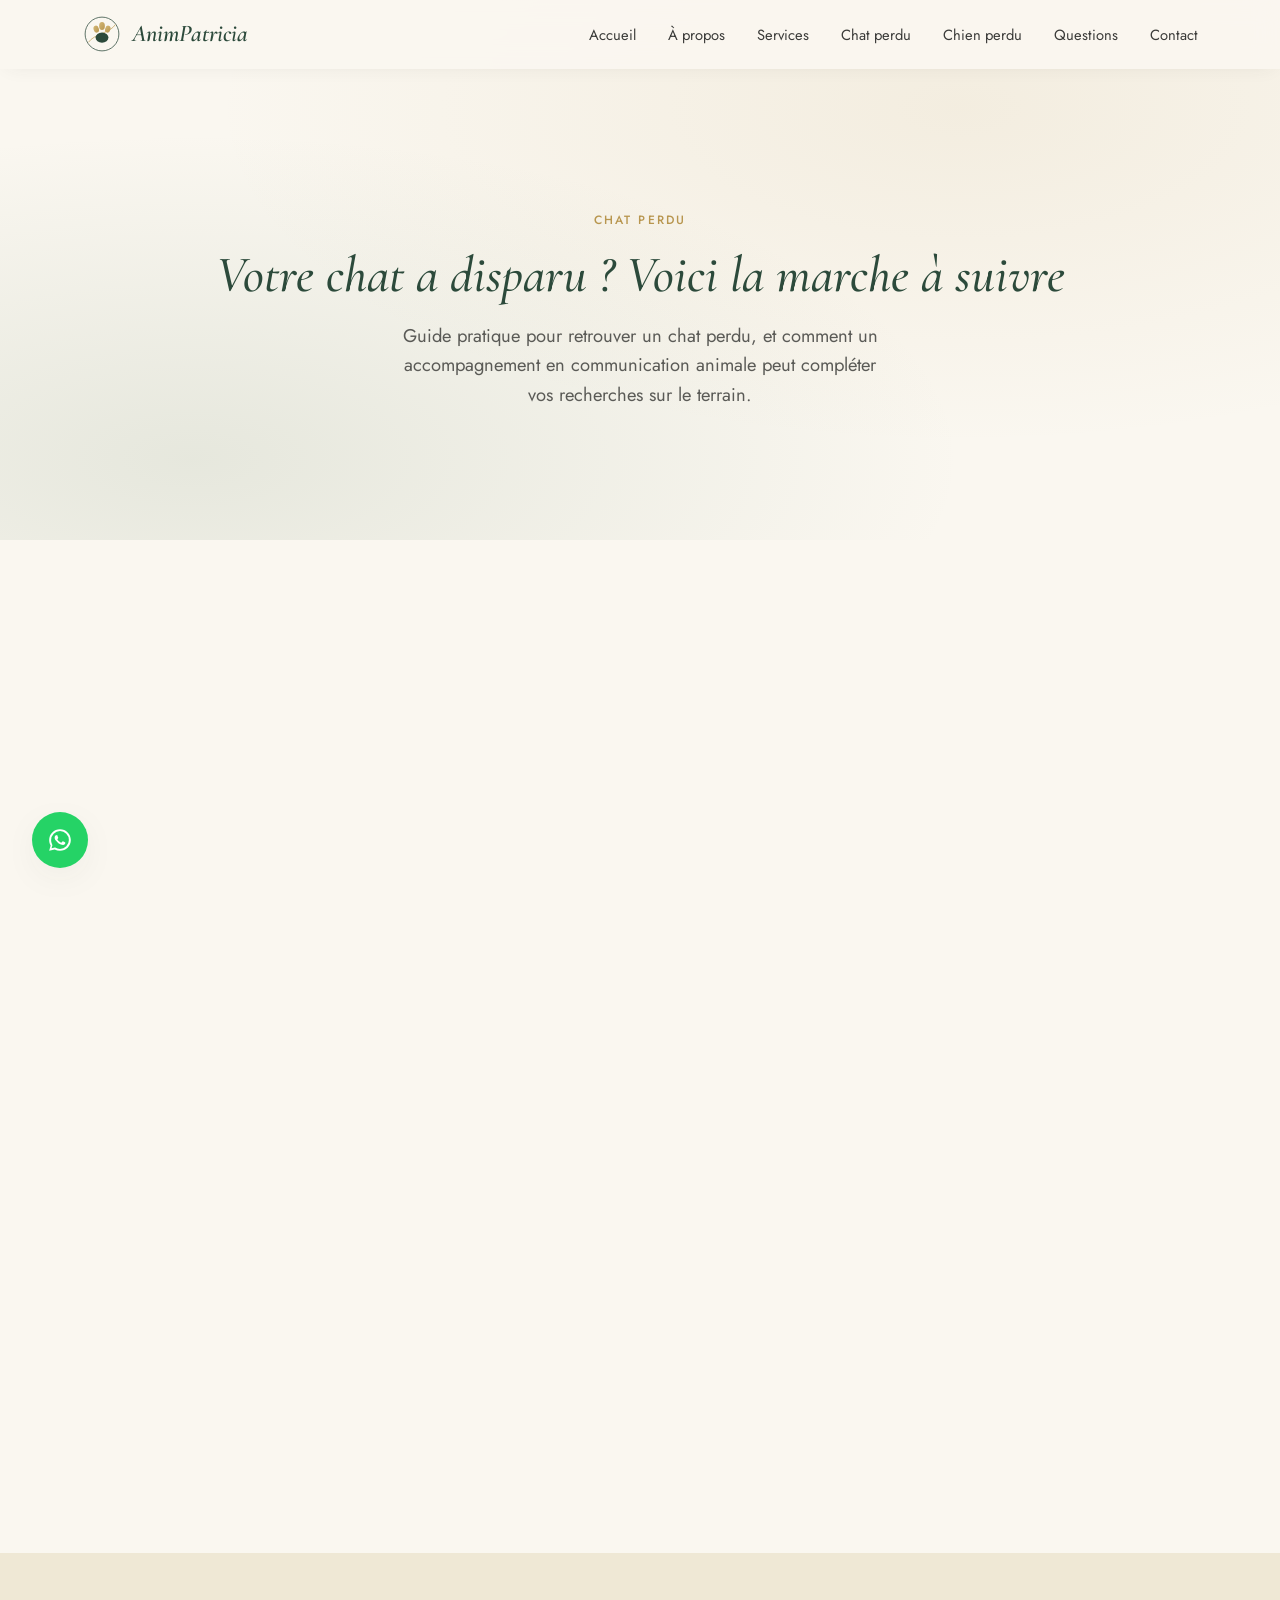
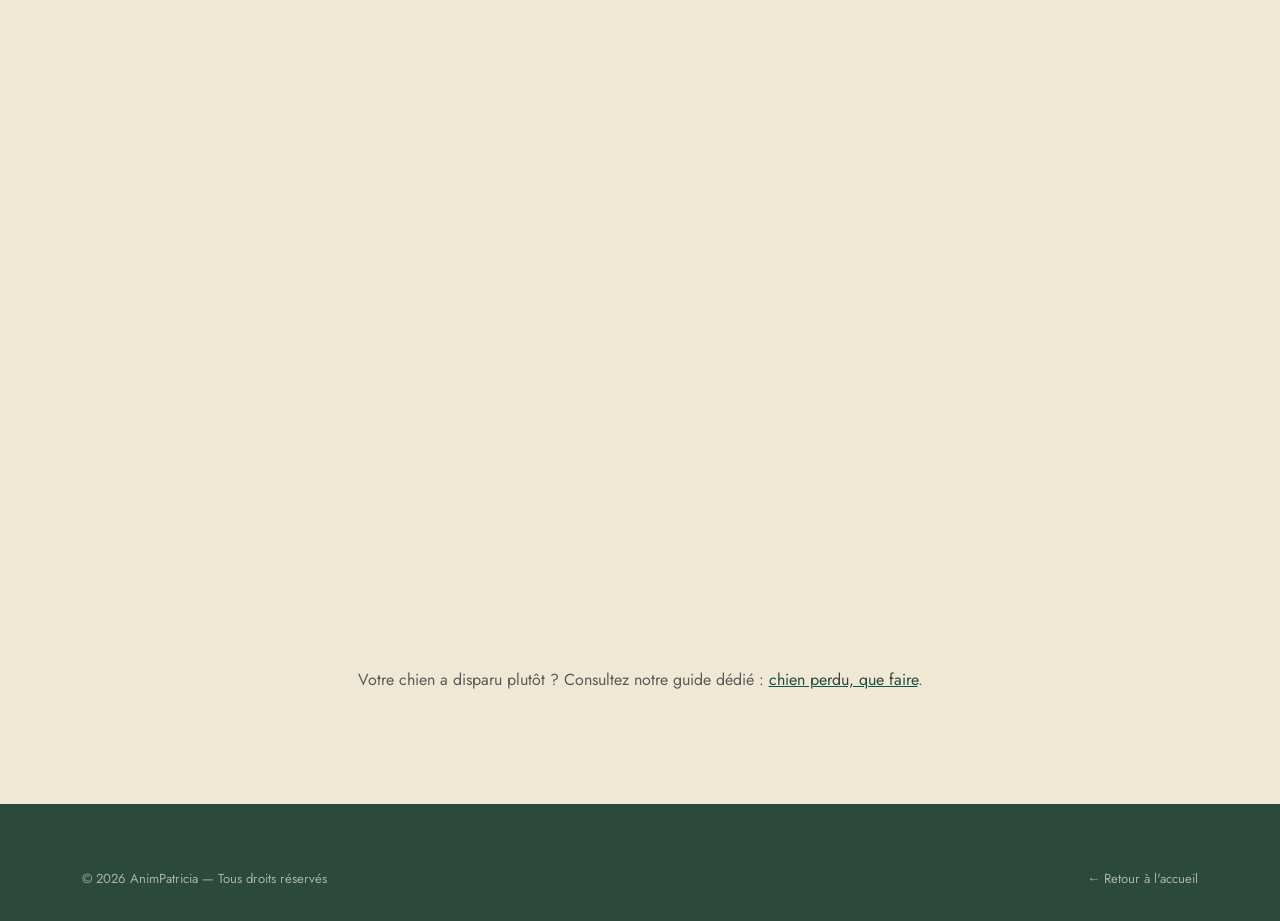
==== commit be9781fc: "Add files via upload" ====
--- a/chat-perdu.html
+++ b/chat-perdu.html
@@ -23,7 +23,8 @@
 <meta name="twitter:title" content="Chat Perdu : Que Faire ? Retrouver son Chat Disparu">
 <meta name="twitter:image" content="https://images.unsplash.com/photo-1533738363-b7f9aef128ce?w=1200&q=80">
 
-<link rel="icon" href="data:image/svg+xml,<svg xmlns=%22http://www.w3.org/2000/svg%22 viewBox=%220 0 100 100%22><text y=%22.9em%22 font-size=%2290%22>🐾</text></svg>">
+<link rel="icon" type="image/svg+xml" href="assets/logo-icon.svg">
+<link rel="icon" type="image/svg+xml" href="assets/logo-icon.svg">
 <link rel="manifest" href="manifest.json">
 
 <script type="application/ld+json">
@@ -67,9 +68,29 @@
 <body>
 <a href="#main" class="skip-link">Aller au contenu principal</a>
 
+<svg width="0" height="0" style="position:absolute">
+  <defs>
+    <linearGradient id="logoGold" x1="0%" y1="0%" x2="100%" y2="100%">
+      <stop offset="0%" stop-color="#D4B876"/>
+      <stop offset="100%" stop-color="#B8964F"/>
+    </linearGradient>
+    <symbol id="logo-mark" viewBox="0 0 90 90">
+      <circle cx="45" cy="45" r="38" fill="none" stroke="currentColor" stroke-width="1.7"/>
+      <path d="M15,63 C28,44 62,44 75,24" fill="none" stroke="url(#logoGold)" stroke-width="2" stroke-linecap="round" opacity="0.9"/>
+      <ellipse cx="32" cy="34" rx="6" ry="8" fill="url(#logoGold)" transform="rotate(-16 32 34)"/>
+      <ellipse cx="45" cy="27" rx="6.5" ry="9" fill="url(#logoGold)"/>
+      <ellipse cx="58" cy="34" rx="6" ry="8" fill="url(#logoGold)" transform="rotate(16 58 34)"/>
+      <ellipse cx="45" cy="53" rx="14.5" ry="11.5" fill="currentColor"/>
+    </symbol>
+  </defs>
+</svg>
+
 <nav class="navbar scrolled" id="navbar">
   <div class="container">
-    <a href="index.html#accueil" class="logo">AnimPatricia</a>
+    <a href="index.html#accueil" class="logo-wrap">
+      <svg class="logo-icon" viewBox="0 0 90 90"><use href="#logo-mark"/></svg>
+      <span class="logo-text">AnimPatricia</span>
+    </a>
     <ul class="nav-links">
       <li><a href="index.html#accueil">Accueil</a></li>
       <li><a href="index.html#apropos">À propos</a></li>
--- a/style.css
+++ b/style.css
@@ -42,6 +42,20 @@
 
 * { box-sizing: border-box; margin: 0; padding: 0; }
 
+.skip-link {
+  position: absolute;
+  top: -100px;
+  left: 1rem;
+  background: var(--forest);
+  color: var(--cream);
+  padding: 0.8rem 1.4rem;
+  border-radius: var(--radius-sm);
+  z-index: 5000;
+  font-size: 0.9rem;
+  transition: top 0.25s ease;
+}
+.skip-link:focus { top: 1rem; }
+
 html { scroll-behavior: smooth; }
 
 @media (prefers-reduced-motion: reduce) {
@@ -199,6 +213,30 @@
   color: var(--forest);
   font-weight: 600;
 }
+.logo-wrap {
+  display: flex;
+  align-items: center;
+  gap: 0.6rem;
+  color: var(--forest);
+}
+.logo-icon {
+  width: 40px;
+  height: 40px;
+  flex-shrink: 0;
+  color: var(--forest);
+}
+.logo-text {
+  font-family: var(--font-display);
+  font-size: 1.5rem;
+  font-style: italic;
+  font-weight: 600;
+  color: var(--forest);
+  line-height: 1;
+}
+.footer-logo-wrap { color: var(--cream); margin-bottom: 0.8rem; }
+.footer-logo-wrap .logo-icon { color: var(--cream); width: 36px; height: 36px; }
+.footer-logo-wrap .logo-text { color: var(--cream); font-size: 1.4rem; }
+.loader-logo-icon { width: 56px; height: 56px; color: var(--forest); margin: 0 auto 0.8rem; display: block; }
 .nav-links {
   display: flex;
   gap: var(--space-md);
